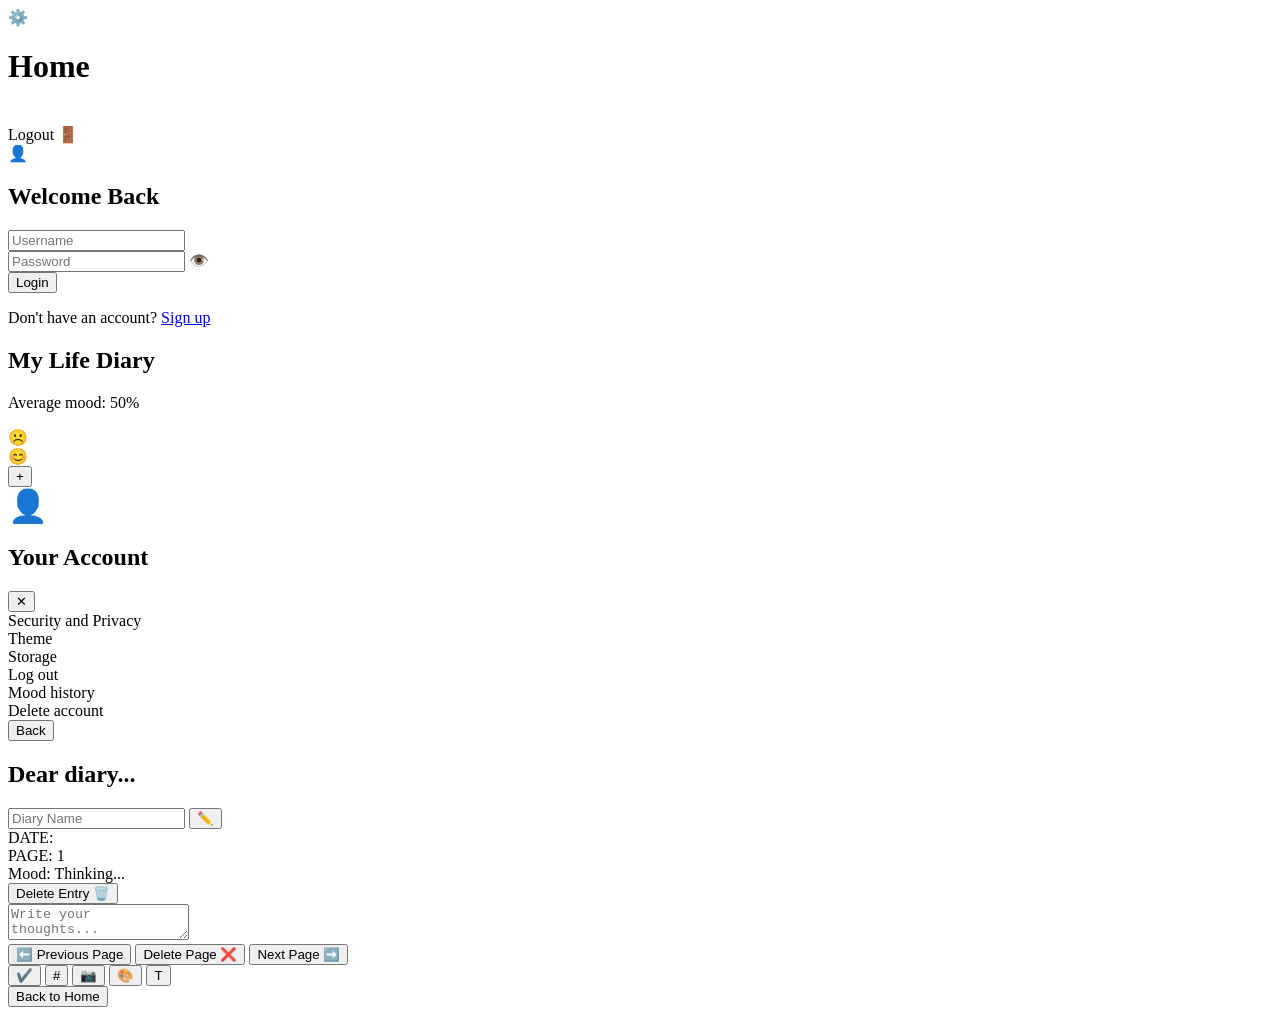
==== index.html @ 8bccca85 "Add files via upload" ====
<!DOCTYPE html>
<html lang="en">
<head>
    <meta charset="UTF-8">
    <meta name="viewport" content="width=device-width, initial-scale=1.0">
    <title>LifeDiary</title>
    <link rel="stylesheet" href="/static/style.css">
    <link href="https://fonts.googleapis.com/css2?family=VT323&family=Dancing+Script&family=Poppins:wght@400;600&display=swap" rel="stylesheet">
</head>
<body>

<div class="app-container">
    <!-- Header -->
    <header class="top-nav">
        <div class="menu-icon" title="Settings" onclick="toggleSettingsPanel()">⚙️</div>
        <h1 class="nav-title">Home</h1>
        <div class="nav-icons">
            <span id="user-display" class="icon" style="font-size: 0.9rem; margin-right: 10px;"></span>
            <div class="logout-wrapper">
                <span class="icon" title="Logout" onclick="logout()" style="cursor: pointer;">Logout 🚪</span>
            </div>
            <div class="profile-photo-container" onclick="document.getElementById('profile-upload').click()">
                <img id="profile-img" src="" class="user-avatar" style="display: none;">
                <span id="profile-placeholder" class="icon user-avatar">👤</span>
            </div>
            <input type="file" id="profile-upload" style="display: none;" accept="image/*" onchange="uploadProfilePhoto(this)">
        </div>
    </header>

    <!-- Main Content Area -->
    <main id="main-content">
        <!-- Auth View (Login/Signup) -->
        <section id="auth-view" class="auth-container">
            <div class="auth-card">
                <h2 id="auth-title" class="pixel-title">Welcome Back</h2>
                <div class="auth-form">
                    <input type="text" id="username" placeholder="Username" required>
                    <div class="password-container">
                        <input type="password" id="password" placeholder="Password" required>
                        <span id="toggle-password" class="password-toggle" onclick="togglePasswordVisibility()">👁️</span>
                    </div>
                    <button id="auth-btn" class="btn-primary" onclick="handleAuth()">Login</button>
                    <p id="auth-toggle-text">Don't have an account? <a href="#" onclick="toggleAuthMode()">Sign up</a></p>
                </div>
                <div id="auth-error" class="error-text"></div>
            </div>
        </section>

        <!-- Dashboard View (My Life Diary) -->
        <section id="dashboard-view" class="hidden">
            <h2 class="pixel-title">My Life Diary</h2>
            <div id="entries-grid" class="entries-grid">
                <!-- Entries will be loaded here as cards -->
            </div>

            <div class="average-mood-section">
                <p>Average mood: <span id="avg-mood-percent">50%</span></p>
                <div class="mood-gauge">
                    <span class="mood-icon">☹️</span>
                    <div class="gauge-bar">
                        <div class="gauge-fill" style="width: 50%;"></div>
                    </div>
                    <span class="mood-icon">😊</span>
                </div>
            </div>

            <button class="btn-add" onclick="showEntryForm()">+</button>
        </section>

        <!-- Settings Panel -->
        <section id="settings-panel" class="settings-container hidden">
            <div class="settings-card">
                <div class="settings-header">
                    <div class="settings-profile">
                        <div class="profile-photo-container large" onclick="document.getElementById('profile-upload').click()">
                            <img id="settings-profile-img" src="" class="user-avatar" style="display: none;">
                            <span id="settings-profile-placeholder" class="icon user-avatar" style="font-size: 2rem;">👤</span>
                        </div>
                        <h2 class="settings-title">Your Account</h2>
                    </div>
                    <button class="close-btn" onclick="toggleSettingsPanel()">✕</button>
                </div>
                
                <div class="settings-list">
                    <div class="settings-item" onclick="showSubSetting('security')">
                        <span>Security and Privacy</span>
                    </div>
                    <div class="settings-item" onclick="showSubSetting('theme')">
                        <span>Theme</span>
                    </div>
                    <div class="settings-item" onclick="showSubSetting('storage')">
                        <span>Storage</span>
                    </div>
                    <div class="settings-item" onclick="logout()">
                        <span>Log out</span>
                    </div>
                    <div class="settings-item" onclick="showSubSetting('mood-history')">
                        <span>Mood history</span>
                    </div>
                    <div class="settings-item danger" onclick="confirmDeleteAccount()">
                        <span>Delete account</span>
                    </div>
                </div>

                <!-- Sub-settings Modals (Simplified for now) -->
                <div id="subsetting-modal" class="subsetting-modal hidden">
                    <div class="modal-content">
                        <div id="subsetting-content"></div>
                        <button class="btn-primary" onclick="closeSubSetting()">Back</button>
                    </div>
                </div>
            </div>
        </section>

        <!-- Entry Form View (Dear diary...) -->
        <section id="entry-view" class="hidden">
            <div class="diary-page">
                <div class="page-header">
                    <div class="title-section">
                        <h2 id="display-title" class="script-title">Dear diary...</h2>
                        <input type="text" id="edit-title" class="title-input hidden" placeholder="Diary Name">
                        <button id="btn-rename" class="btn-rename" onclick="toggleRename()">✏️</button>
                    </div>
                    <div class="header-info">
                        <div class="date-line">DATE: <span id="current-date"></span></div>
                        <div class="page-counter">PAGE: <span id="page-number">1</span></div>
                        <div id="real-time-mood" class="real-time-mood-label">Mood: Thinking...</div>
                        <button class="btn-delete-diary" onclick="deleteEntry()">Delete Entry 🗑️</button>
                    </div>
                </div>
                <textarea id="diaryInput" placeholder="Write your thoughts..."></textarea>
                
                <div class="page-navigation">
                    <button class="btn-page" onclick="prevPage()">⬅️ Previous Page</button>
                    <button class="btn-page btn-delete-page" onclick="deleteCurrentPage()">Delete Page ❌</button>
                    <button class="btn-page" onclick="nextPage()">Next Page ➡️</button>
                </div>

                <div class="page-footer-tools">
                    <button class="tool-icon" onclick="saveEntry()">✔️</button>
                    <button class="tool-icon">#</button>
                    <button class="tool-icon">📷</button>
                    <button class="tool-icon">🎨</button>
                    <button class="tool-icon">T</button>
                </div>
            </div>
            <button class="btn-back" onclick="showDashboard()">Back to Home</button>
        </section>

        <div id="result"></div>
    </main>
</div>

<script src="{{ url_for('static', filename='script.js') }}"></script>
</body>
</html>
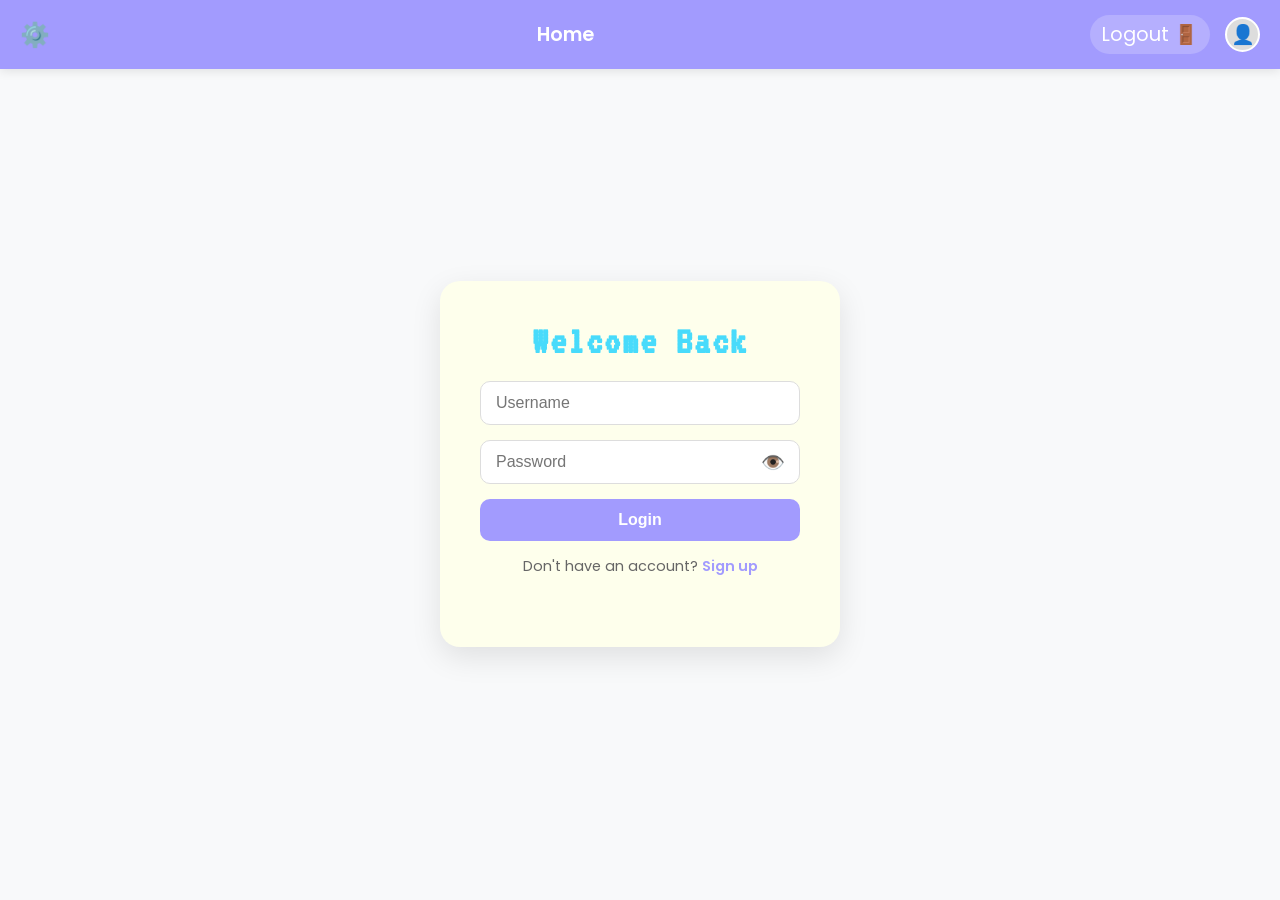
==== commit 8f1877ef: "Add files via upload commit changes" ====
--- a/index.html
+++ b/index.html
@@ -4,7 +4,7 @@
     <meta charset="UTF-8">
     <meta name="viewport" content="width=device-width, initial-scale=1.0">
     <title>LifeDiary</title>
-    <link rel="stylesheet" href="/static/style.css">
+    <link rel="stylesheet" href="style.css">
     <link href="https://fonts.googleapis.com/css2?family=VT323&family=Dancing+Script&family=Poppins:wght@400;600&display=swap" rel="stylesheet">
 </head>
 <body>
--- a/style.css
+++ b/style.css
@@ -0,0 +1,856 @@
+:root {
+    --primary-purple: #a29bfe;
+    --secondary-pink: #fd79a8;
+    --background-color: #f8f9fa;
+    --white: #feffec;
+    --text-color: #333;
+    --card-shadow: rgba(0, 0, 0, 0.1);
+    --border-color: #333;
+}
+
+[data-theme="dark"] {
+    --background-color: #1a1a1a;
+    --card-shadow: rgba(0, 0, 0, 0.5);
+    .average-mood-section {
+        color: white;
+    }
+    .month-name{
+        color: white;
+    }
+    .month-status{
+        color: white;
+    }
+}
+
+[data-theme="white"] {
+    --background-color: #ffffff;
+    --card-shadow: rgba(0, 0, 0, 0.05);
+}
+
+[data-theme="blue"] {
+    --background-color: #e0f2ff;
+}
+
+[data-theme="pink"] {
+    --background-color: #fff0f5;
+}
+
+[data-theme="default"] {
+    --background-color: #feffe6;
+}
+
+* {
+    margin: 0;
+    padding: 0;
+    box-sizing: border-box;
+}
+
+body {
+    font-family: 'Poppins', sans-serif;
+    background-color: var(--background-color);
+    color: var(--text-color);
+    height: 100vh;
+    display: flex;
+    justify-content: center;
+    align-items: center;
+    transition: background-color 0.3s, color 0.3s;
+}
+
+.app-container {
+    width: 100%;
+    height: 100%;
+    display: flex;
+    flex-direction: column;
+    background-color: var(--background-color);
+}
+
+/* Remove media queries that limit the width */
+@media (max-width: 480px) {
+    .app-container {
+        height: 100vh;
+        max-width: 100%;
+        margin: 0;
+        border-radius: 0;
+    }
+}
+
+/* Header */
+.top-nav {
+    background-color: var(--primary-purple);
+    color: white;
+    padding: 15px 20px;
+    display: flex;
+    justify-content: space-between;
+    align-items: center;
+    box-shadow: 0 2px 10px var(--card-shadow);
+}
+
+.nav-title {
+    font-size: 1.2rem;
+    font-weight: 600;
+}
+
+.nav-icons {
+    display: flex;
+    align-items: center;
+}
+
+.menu-icon {
+    font-size: 1.5rem;
+    cursor: pointer;
+    transition: transform 0.3s ease;
+}
+
+.menu-icon:hover {
+    transform: rotate(90deg);
+}
+
+.icon {
+    font-size: 1.2rem;
+    cursor: pointer;
+}
+
+.logout-wrapper {
+    background: rgba(255, 255, 255, 0.2);
+    padding: 5px 12px;
+    border-radius: 20px;
+    margin-right: 15px;
+    transition: background 0.3s;
+}
+
+.logout-wrapper:hover {
+    background: rgba(255, 255, 255, 0.3);
+}
+
+.profile-photo-container {
+    cursor: pointer;
+    width: 35px;
+    height: 35px;
+    border-radius: 50%;
+    overflow: hidden;
+    display: flex;
+    justify-content: center;
+    align-items: center;
+    background: #ddd;
+    border: 2px solid white;
+}
+
+.user-avatar {
+    width: 100%;
+    height: 100%;
+    object-fit: cover;
+    display: flex;
+    justify-content: center;
+    align-items: center;
+}
+
+/* Main Content Area */
+main {
+    flex: 1;
+    overflow-y: auto;
+    padding: 20px 40px; /* More horizontal padding for desktop */
+}
+
+/* Auth System */
+.auth-container {
+    display: flex;
+    justify-content: center;
+    align-items: center;
+    height: calc(100vh - 150px);
+}
+
+.auth-card {
+    background: var(--white);
+    padding: 40px;
+    border-radius: 20px;
+    box-shadow: 0 10px 30px var(--card-shadow);
+    width: 100%;
+    max-width: 400px;
+    text-align: center;
+}
+
+.auth-form {
+    display: flex;
+    flex-direction: column;
+    gap: 15px;
+    margin-top: 20px;
+}
+
+.auth-form input {
+    padding: 12px 15px;
+    border: 1px solid #ddd;
+    border-radius: 10px;
+    font-size: 1rem;
+    width: 100%;
+}
+
+.password-container {
+    position: relative;
+    width: 100%;
+}
+
+.password-toggle {
+    position: absolute;
+    right: 15px;
+    top: 50%;
+    transform: translateY(-50%);
+    cursor: pointer;
+    font-size: 1.2rem;
+    user-select: none;
+}
+
+.btn-primary {
+    background-color: var(--primary-purple);
+    color: white;
+    border: none;
+    padding: 12px;
+    border-radius: 10px;
+    font-size: 1rem;
+    font-weight: 600;
+    cursor: pointer;
+    transition: background 0.2s;
+}
+
+.btn-primary:hover {
+    background-color: var(--secondary-pink);
+}
+
+.error-text {
+    color: #ff4757;
+    font-size: 0.85rem;
+    margin-top: 10px;
+    min-height: 1.2rem;
+}
+
+#auth-toggle-text {
+    font-size: 0.9rem;
+    color: #666;
+}
+
+#auth-toggle-text a {
+    color: var(--primary-purple);
+    text-decoration: none;
+    font-weight: 600;
+}
+
+/* Settings Panel */
+.settings-container {
+    position: fixed;
+    top: 0;
+    left: 0;
+    width: 100%;
+    height: 100%;
+    background: rgba(0, 0, 0, 0.5);
+    display: flex;
+    justify-content: center;
+    align-items: center;
+    z-index: 1000;
+}
+
+.settings-card {
+    background: var(--white);
+    width: 90%;
+    max-width: 400px;
+    border-radius: 30px;
+    overflow: hidden;
+    box-shadow: 0 10px 40px rgba(0, 0, 0, 0.2);
+    display: flex;
+    flex-direction: column;
+}
+
+.settings-header {
+    padding: 30px;
+    background: linear-gradient(to bottom, #e0f2ff, #feffec);
+    display: flex;
+    justify-content: space-between;
+    align-items: flex-start;
+}
+
+.settings-profile {
+    display: flex;
+    flex-direction: column;
+    align-items: center;
+    gap: 15px;
+}
+
+.profile-photo-container.large {
+    width: 80px;
+    height: 80px;
+    background: white;
+    border: 3px solid #ccc;
+}
+
+.settings-title {
+    font-family: 'Dancing Script', cursive;
+    font-size: 1.8rem;
+    color: #8b4513;
+}
+
+.close-btn {
+    background: none;
+    border: none;
+    font-size: 1.5rem;
+    cursor: pointer;
+    color: #666;
+}
+
+.settings-list {
+    display: flex;
+    flex-direction: column;
+}
+
+.settings-item {
+    padding: 20px 30px;
+    border-bottom: 1px solid rgba(0, 0, 0, 0.05);
+    cursor: pointer;
+    font-family: 'Dancing Script', cursive;
+    font-size: 1.3rem;
+    transition: background 0.2s;
+    background: var(--white);
+    color: var(--text-color);
+}
+
+.settings-item:hover {
+    background: #f9f9f9;
+}
+
+.settings-item.danger {
+    color: #ff4757;
+}
+
+/* Sub-settings Modal */
+.subsetting-modal {
+    position: absolute;
+    top: 0;
+    left: 0;
+    width: 100%;
+    height: 100%;
+    background: var(--white);
+    display: flex;
+    justify-content: center;
+    align-items: center;
+    z-index: 1001;
+}
+
+.modal-content {
+    padding: 30px;
+    width: 100%;
+    text-align: center;
+}
+
+/* Mood History List */
+.mood-history-list {
+    max-height: 400px;
+    overflow-y: auto;
+    padding-right: 10px;
+}
+
+.mood-history-item {
+    display: flex;
+    justify-content: space-between;
+    align-items: center;
+    padding: 12px 15px;
+    border-bottom: 1px solid rgba(0, 0, 0, 0.05);
+    background: var(--white);
+    border-radius: 10px;
+    margin-bottom: 8px;
+    box-shadow: 0 2px 5px rgba(0,0,0,0.02);
+}
+
+.mood-history-item.no-data {
+    opacity: 0.7;
+    background: rgba(0,0,0,0.02);
+}
+
+.month-name {
+    font-weight: 600;
+    font-size: 1.1rem;
+    color: var(--text-color);
+}
+
+.month-status {
+    font-size: 0.95rem;
+    color: var(--text-color);
+}
+
+.history-title {
+    margin-bottom: 15px;
+    font-size: 1.6rem !important;
+}
+
+/* Scrollbar for the list */
+.mood-history-list::-webkit-scrollbar {
+    width: 6px;
+}
+
+.mood-history-list::-webkit-scrollbar-track {
+    background: transparent;
+}
+
+.mood-history-list::-webkit-scrollbar-thumb {
+    background: #ddd;
+    border-radius: 10px;
+}
+
+[data-theme="dark"] .mood-history-item {
+    border-bottom: 1px solid rgba(255, 255, 255, 0.05);
+    background: #333;
+}
+
+[data-theme="dark"] .mood-history-item.no-data {
+    background: rgba(255, 255, 255, 0.02);
+}
+
+
+#subsetting-content h3 {
+    margin-bottom: 15px;
+    font-size: 1.5rem;
+}
+
+/* Buttons */
+.btn-add {
+    position: fixed;
+    bottom: 30px;
+    right: 30px;
+    width: 60px;
+    height: 60px;
+    background-color:  rgb(235, 148, 255);
+    color: rgb(255, 255, 255);
+    border: none;
+    border-radius: 50%;
+    font-size: 2rem;
+    cursor: pointer;
+    box-shadow: 0 4px 10px rgba(0, 0, 0, 0.2);
+    display: flex;
+    justify-content: center;
+    align-items: center;
+    transition: transform 0.2s, background 0.2s;
+    z-index: 100;
+}
+
+.btn-add:hover {
+    transform: scale(1.1);
+    background-color: var(--primary-purple);
+}
+
+.hidden {
+    display: none !important;
+}
+
+/* Titles */
+.pixel-title {
+    font-family: 'VT323', monospace;
+    font-size: clamp(1.8rem, 8vw, 2.5rem);
+    color: #48dbfb;
+    text-align: center;
+    margin-bottom: 20px;
+    letter-spacing: 2px;
+}
+
+.script-title {
+    font-family: 'Dancing Script', cursive;
+    font-size: clamp(1.4rem, 6vw, 1.8rem);
+    margin-bottom: 5px;
+}
+
+/* Diary Grid */
+.entries-grid {
+    display: flex;
+    flex-wrap: wrap;
+    gap: 30px;
+    margin-bottom: 30px;
+    justify-content: flex-start;
+}
+
+.diary-card {
+    width: 180px; /* Fixed width so they don't auto-fill the space */
+    background: var(--white);
+    border: 2px solid var(--border-color);
+    border-radius: 12px;
+    padding: 20px;
+    display: flex;
+    flex-direction: column; /* Stack elements vertically */
+    align-items: center; /* Center horizontally */
+    text-align: center;
+    transition: transform 0.2s, box-shadow 0.2s;
+    cursor: pointer;
+    box-shadow: 4px 4px 0px var(--border-color);
+    position: relative;
+    overflow: hidden;
+}
+
+.diary-card:hover {
+    transform: translate(-2px, -2px);
+    box-shadow: 6px 6px 0px #333;
+}
+
+.book-icon {
+    font-size: 3rem;
+    margin-bottom: 10px;
+}
+
+.diary-card h3 {
+    font-size: 1.1rem;
+    margin-top: 10px;
+    margin-bottom: 5px;
+    font-family: 'VT323', monospace;
+}
+
+.diary-card p {
+    margin: 2px 0;
+}
+
+.card-gauge-container {
+    display: flex;
+    flex-direction: column; /* Stack icons and bar too if needed or keep it row but cleaner */
+    align-items: center;
+    gap: 5px;
+    width: 100%;
+    margin: 10px 0;
+}
+
+.gauge-icons {
+    display: flex;
+    justify-content: space-between;
+    align-items: center;
+    width: 100%;
+    gap: 10px;
+}
+
+.mini-gauge {
+    width: 100%;
+    height: 10px;
+    background: #eee;
+    border-radius: 5px;
+    overflow: hidden;
+    border: 1px solid var(--border-color);
+}
+
+.mini-gauge-fill {
+    height: 100%;
+    background: linear-gradient(to right, #ff4d4d, #ffcc00, #4cd137);
+    background-size: 100px 100%; /* Fixed size to match container */
+    background-repeat: no-repeat;
+    transition: width 0.5s ease;
+}
+
+/* Mood Gauge Section */
+.average-mood-section {
+    text-align: center;
+    margin-bottom: 30px;
+}
+
+.average-mood-section p {
+    font-weight: 600;
+    margin-bottom: 10px;
+}
+
+.mood-gauge {
+    display: flex;
+    align-items: center;
+    justify-content: center;
+    gap: 10px;
+}
+
+.gauge-bar {
+    width: 150px;
+    height: 25px;
+    background: #f1f2f6;
+    border-radius: 20px;
+    border: 2px solid var(--border-color);
+    overflow: hidden;
+    position: relative;
+}
+
+.gauge-fill {
+    height: 100%;
+    background: linear-gradient(to right, #ff4d4d, #ffcc00, #4cd137);
+    background-size: 150px 100%; /* Fixed size to match container */
+    background-repeat: no-repeat;
+    transition: width 0.5s ease;
+}
+
+.mood-icon {
+    font-size: 1.5rem;
+}
+
+/* Buttons */
+.btn-new-diary {
+    display: block;
+    width: 100%;
+    background-color: var(--accent-pink);
+    color: var(--white);
+    border: none;
+    padding: 15px;
+    border-radius: 10px;
+    font-size: 1.1rem;
+    font-weight: 600;
+    cursor: pointer;
+    box-shadow: 0 4px 0px #c44569;
+    transition: transform 0.1s;
+}
+
+.btn-new-diary:active {
+    transform: translateY(4px);
+    box-shadow: none;
+}
+
+.btn-back {
+    margin-top: 20px;
+    background: none;
+    border: none;
+    color: var(--primary-purple);
+    text-decoration: underline;
+    cursor: pointer;
+}
+
+/* Diary Entry Page */
+.diary-page {
+    background-color: #fffaf0;
+    border-radius: 10px;
+    padding: 30px 40px; /* Increased padding */
+    min-height: 500px; /* Larger min-height for desktop */
+    max-width: 900px; /* Constrain text width for readability */
+    margin: 0 auto 30px; /* Center the page */
+    flex: 1; 
+    display: flex;
+    flex-direction: column;
+    box-shadow: inset 0 0 10px rgba(0,0,0,0.05), 0 5px 15px rgba(0,0,0,0.1);
+    border: 1px solid #ddd;
+    background-image: linear-gradient(#e1e1e1 1px, transparent 1px);
+    background-size: 100% 30px; /* Wider line spacing for desktop */
+    line-height: 30px;
+}
+
+.page-header {
+    margin-bottom: 20px;
+    border-bottom: 2px solid var(--border-color);
+    padding-bottom: 10px;
+    display: flex;
+    justify-content: space-between;
+    align-items: center;
+}
+
+.title-section {
+    display: flex;
+    align-items: center;
+    gap: 10px;
+    flex: 1;
+}
+
+.title-input {
+    font-family: 'Dancing Script', cursive;
+    font-size: clamp(1.4rem, 6vw, 1.8rem);
+    border: 1px solid #ccc;
+    border-radius: 5px;
+    padding: 2px 8px;
+    background: white;
+    width: 60%;
+}
+
+.btn-rename {
+    background: none;
+    border: none;
+    cursor: pointer;
+    font-size: 1.2rem;
+    padding: 5px;
+    border-radius: 50%;
+    transition: background 0.2s;
+}
+
+.btn-rename:hover {
+    background: rgba(0, 0, 0, 0.05);
+}
+
+.header-info {
+    text-align: right;
+}
+
+.date-line {
+    font-size: 0.8rem;
+    font-weight: bold;
+}
+
+.page-counter {
+    font-size: 0.8rem;
+    color: #666;
+    margin-top: 2px;
+}
+
+.real-time-mood-label {
+    font-size: 0.85rem;
+    font-weight: 600;
+    color: var(--primary-purple);
+    margin-top: 5px;
+    margin-bottom: 5px;
+}
+
+.btn-delete-diary {
+    background-color: #ff4757;
+    color: white;
+    border: none;
+    padding: 4px 10px;
+    border-radius: 4px;
+    font-size: 0.75rem;
+    cursor: pointer;
+    transition: background 0.2s;
+}
+
+.btn-delete-diary:hover {
+    background-color: #ff6b81;
+}
+
+/* Page Navigation */
+.page-navigation {
+    display: flex;
+    justify-content: space-between;
+    align-items: center;
+    margin-top: 15px;
+    padding: 10px 0;
+    border-top: 1px dashed #ccc;
+}
+
+.btn-page {
+    background-color: var(--white);
+    border: 1px solid #ddd;
+    border-radius: 20px;
+    padding: 8px 16px;
+    font-size: 0.85rem;
+    font-weight: 600;
+    color: var(--text-color);
+    cursor: pointer;
+    transition: all 0.2s;
+    box-shadow: 0 2px 4px rgba(0,0,0,0.05);
+}
+
+.btn-delete-page {
+    color: #ff4757;
+    border-color: #ff4757;
+}
+
+.btn-delete-page:hover {
+    background-color: #fff1f2;
+}
+
+.btn-page:hover {
+    background-color: var(--light-gray);
+    transform: translateY(-1px);
+    box-shadow: 0 4px 8px rgba(0,0,0,0.1);
+}
+
+.btn-page:active {
+    transform: translateY(0);
+}
+
+#diaryInput {
+    flex: 1;
+    background: transparent;
+    border: none;
+    outline: none;
+    font-family: inherit;
+    font-size: 1.1rem; /* Slightly larger text */
+    line-height: 30px; /* Matching the background lines */
+    resize: none;
+    padding: 0;
+}
+
+.page-footer-tools {
+    display: flex;
+    justify-content: space-around;
+    background-color: #2bcbba; /* Cyan/Teal like in photo */
+    border-radius: 8px;
+    padding: 10px;
+    margin-top: 20px;
+}
+
+.tool-icon {
+    font-size: 1.2rem;
+    background: none;
+    border: none;
+    cursor: pointer;
+    color: var(--white);
+}
+
+/* Form Elements (Signup/Login) */
+.form-container {
+    padding: 20px;
+}
+
+.form-group {
+    margin-bottom: 20px;
+}
+
+.form-group label {
+    display: block;
+    font-size: 0.8rem;
+    color: #999;
+    text-transform: uppercase;
+    margin-bottom: 5px;
+    text-align: center;
+}
+
+.form-group input {
+    width: 100%;
+    padding: 12px;
+    border: none;
+    background-color: var(--light-gray);
+    border-radius: 8px;
+    text-align: center;
+    font-size: 1rem;
+}
+
+.btn-signup {
+    width: 100%;
+    background-color: #ffda79; /* Yellow like in photo */
+    color: var(--text-color);
+    border: none;
+    padding: 15px;
+    border-radius: 10px;
+    font-size: 1.1rem;
+    font-weight: 600;
+    cursor: pointer;
+    box-shadow: 0 4px 0px #ccae62;
+    margin-top: 10px;
+}
+
+/* Account Screen */
+.account-list {
+    list-style: none;
+}
+
+.account-item {
+    padding: 15px;
+    border-bottom: 1px solid #eee;
+    display: flex;
+    justify-content: space-between;
+    align-items: center;
+    cursor: pointer;
+}
+
+.account-item:last-child {
+    border-bottom: none;
+}
+
+.account-item.danger {
+    color: #ff4757;
+}
+
+#dashboard-view {
+    max-width: 1200px;
+    margin: 0 auto;
+    width: 100%;
+}
+
+#entry-view {
+    display: flex;
+    flex-direction: column;
+    height: 100%;
+    width: 100%;
+}
+
+#result {
+    margin-top: 15px;
+    text-align: center;
+    font-weight: bold;
+    color: var(--primary-purple);
+}
